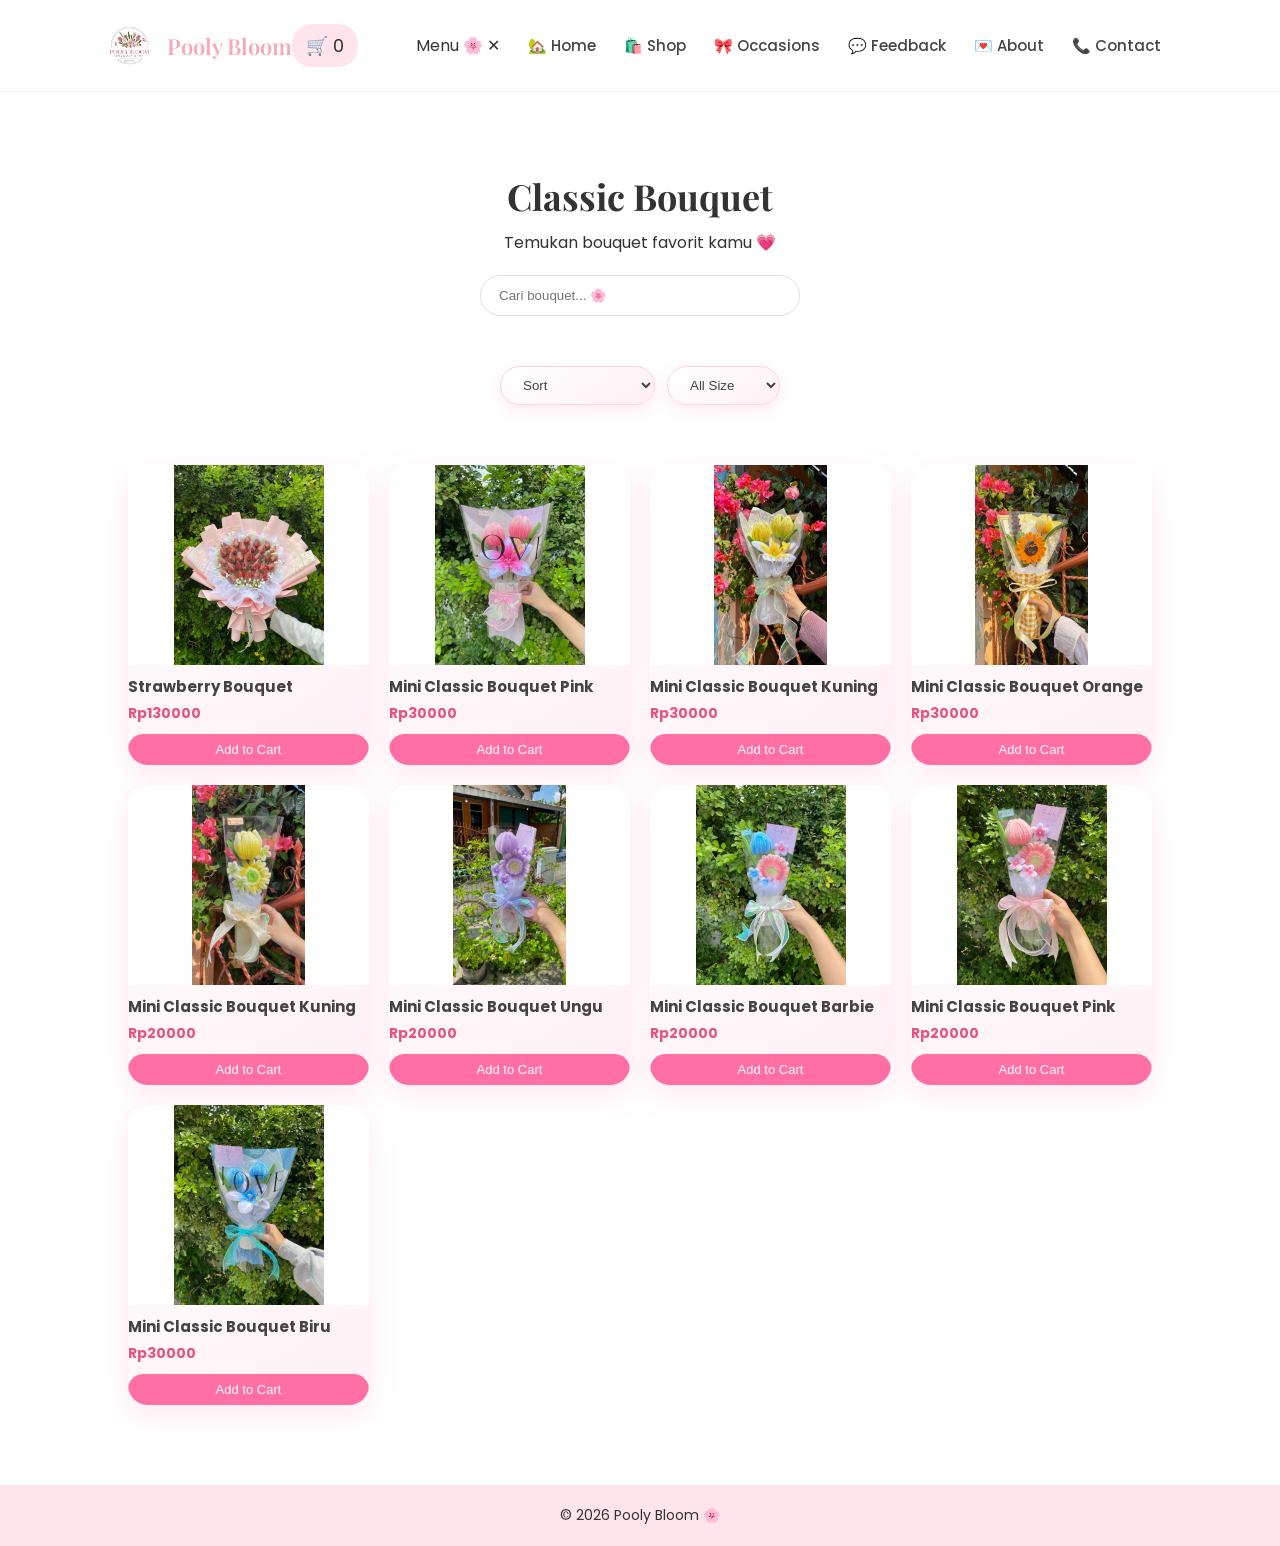
==== category.html @ 64bd2de3 "Add files via upload" ====
<!DOCTYPE html>
<html lang="en">
<head>
<meta charset="UTF-8">
<meta name="viewport" content="width=device-width, initial-scale=1.0">

<title>Category | Pooly Bloom</title>

<link rel="stylesheet" href="css/style.css">
<link href="https://fonts.googleapis.com/css2?family=Playfair+Display:wght@500;600;700&family=Poppins:wght@300;400;500;600&display=swap" rel="stylesheet">
</head>

<body>

<!-- NAVBAR (COPY SAJA DARI SHOP) -->
<nav class="navbar">
<div class="logo">
<img src="images/icons/pooly-bloom-logo.png">
<span>Pooly Bloom</span>
</div>

<div class="nav-right">
<div class="cart" id="cart-icon">
🛒 <span id="cart-count">0</span>
</div>
<div class="menu-toggle" id="menu-toggle">☰</div>
</div>

<ul class="nav-links" id="nav-menu">
<li class="mobile-menu-header">
<span class="menu-title">Menu 🌸</span>
<span class="close-menu" id="close-menu">✕</span>
</li>

<li><a href="index.html">🏡 Home</a></li>
<li><a href="shop.html">🛍️ Shop</a></li>
<li><a href="occasions.html">🎀 Occasions</a></li>
<li><a href="feedback.html">💬 Feedback</a></li>
<li><a href="about.html">💌 About</a></li>
<li><a href="contact.html">📞 Contact</a></li>
</ul>
</nav>

<!-- HEADER CATEGORY -->
<section class="shop-header">

<h1 id="category-title">🌸 Category</h1>
<p>Temukan bouquet favorit kamu 💗</p>

<input type="text" id="search-input" placeholder="Cari bouquet... 🌸">

</section>

<!-- FILTER (COMBO BOX) -->
<section class="shop-filter">

<select id="sort-select">
<option value="">Sort</option>
<option value="low">Harga Termurah</option>
<option value="high">Harga Termahal</option>
</select>

<select id="size-select">
<option value="all">All Size</option>
<option value="mini">Mini</option>
<option value="standard">Standard</option>
<option value="big">Big</option>
</select>

</section>

<!-- PRODUCT -->
<section class="shop-products">
<div class="shop-container" id="shop-container"></div>
</section>

<!-- CART (COPY DARI SHOP) -->
<div id="cart-notification">Product added to cart 🛒</div>

<div id="cart-popup">
<div class="cart-header">
<h2>🛒 Your Bloom Cart</h2>
<span id="close-cart">✕</span>
</div>

<div id="cart-items"></div>

<div class="cart-footer">
<h3>Total: Rp <span id="cart-total">0</span></h3>
<button id="checkout-btn">Checkout</button>
</div>
</div>

<div id="checkout-form">
<div class="checkout-box">

<h2>Isi Data Pesanan 🌷</h2>

<input type="text" id="cust-name" placeholder="Nama Kamu">
<input type="text" id="cust-phone" placeholder="No HP">

<label>Tanggal</label>
<input type="date" id="pickup-date">

<button id="send-order">Kirim 🌸</button>
<span id="close-checkout">✕</span>

</div>
</div>

<footer class="footer">
<p>© 2026 Pooly Bloom 🌸</p>
</footer>

<script src="js/script.js"></script>

</body>
</html>
---- css/style.css ----
html, body{
overflow-x:hidden;
}

*{
margin:0;
padding:0;
box-sizing:border-box;
}

body{
font-family:'Poppins', sans-serif;
background:#fff;
color:#333;
}

:root{

--pink-soft:#FADADD;
--pink-main:#F7A8B8;
--pink-light:#FFE4EC;
--white:#ffffff;
--text:#333;

}

.logo{

font-family:'Playfair Display', serif;

font-size:24px;

font-weight:600;

color:var(--pink-main);

}

.nav-links a{

text-decoration:none;

color:var(--text);

font-weight:500;

transition:0.3s;

}

.nav-links a:hover{

color:var(--pink-main);

}

.menu-toggle{
display:none;
}

.cart{

font-size:20px;

cursor:pointer;

}

.hero h1{

font-family:'Playfair Display', serif;

font-size:48px;

margin-bottom:20px;

color:#444;

}

.hero p{

font-size:18px;

margin-bottom:30px;

}

.hero-text{
background:white;
padding:40px;
border-radius:28px;
box-shadow:0 25px 60px rgba(255,111,165,.18);
max-width:480px;
}

.hero-text h1{

font-family:'Playfair Display', serif;

font-size:48px;

color:#444;

margin-bottom:20px;

}

.hero-text p{

font-size:18px;

margin-bottom:30px;

color:#555;

}

.btn{

background:var(--pink-main);

color:white;

padding:12px 28px;

text-decoration:none;

border-radius:25px;

font-weight:500;

transition:0.3s;

}

.btn:hover{

background:#ff8fa3;

}

.logo img{

height:55px;

}

.logo{
display:flex;
align-items:center;
gap:10px;
flex-shrink:0;
}

.logo span{

font-family:'Playfair Display', serif;

font-size:22px;

font-weight:600;

color:var(--pink-main);

}

.category{

padding:80px 10%;

text-align:center;

}

.category h2{

font-family:'Playfair Display', serif;

font-size:36px;

margin-bottom:40px;

}

.category-container{

display:grid;

grid-template-columns:repeat(auto-fit,minmax(200px,1fr));

gap:25px;

}

.category-card{

background:white;

border-radius:15px;

overflow:hidden;

box-shadow:0 5px 15px rgba(0,0,0,0.1);

cursor:pointer;

transition:0.3s;

}

.category-card:hover{

transform:translateY(-5px);

}

.category-card img{

width:100%;

height:180px;

object-fit:cover;

}

.category-card h3{

padding:15px;

font-size:18px;

}

.occasion{

padding:80px 10%;

text-align:center;

background:#fff5f8;

}

.occasion h2{

font-family:'Playfair Display', serif;

font-size:36px;

margin-bottom:40px;

}

.occasion-container{

display:grid;

grid-template-columns:repeat(auto-fit,minmax(200px,1fr));

gap:25px;

}

.occasion-card{

background:white;

border-radius:15px;

overflow:hidden;

box-shadow:0 5px 15px rgba(0,0,0,0.1);

cursor:pointer;

transition:0.3s;

}

.occasion-card:hover{

transform:translateY(-5px);

}

.occasion-card img{

width:100%;

height:180px;

object-fit:cover;

}

.occasion-card h3{

padding:15px;

font-size:18px;

}

.products{

padding:80px 10%;

text-align:center;

}

.products h2{

font-family:'Playfair Display', serif;

font-size:36px;

margin-bottom:40px;

}

.product-card{
min-width:180px; /* sebelumnya 220 */
flex:0 0 auto;

border-radius:20px;
overflow:hidden;

background:linear-gradient(145deg,#fff,#fff0f5);
box-shadow:0 10px 30px rgba(255,111,165,0.15);
}

.product-card:hover{

transform:translateY(-5px);

}

.product-card img{

width:100%;
height:350px;
object-fit:cover;

}
.product-card h3{

margin:15px 0 5px;

font-size:18px;

}

.price{

color:#e75480;

font-weight:bold;

margin-bottom:10px;

}

.cart-btn{

background:#ff6fa5;

color:white;

border:none;

padding:10px 20px;

border-radius:20px;

cursor:pointer;

transition:0.3s;

}

.cart-btn:hover{

background:#ff4f93;

}


.footer{

background:#ffe4ec;

text-align:center;

padding:20px;

margin-top:40px;

font-size:14px;

}

#cart-notification{

position:fixed;

top:20px;
right:20px;

background:#ff6fa5;
color:white;

padding:14px 24px;

border-radius:10px;

display:none;

font-weight:500;

box-shadow:0 5px 15px rgba(0,0,0,0.2);

z-index:2000;

}

.cart-item{

display:flex;

gap:20px;

margin-bottom:20px;

padding:15px;

background:white;

border-radius:10px;

box-shadow:0 5px 10px rgba(0,0,0,0.1);

}

.cart-details{

flex:1;

}

.cart-details textarea{

width:100%;

margin-top:8px;

padding:6px;

border-radius:5px;

border:1px solid #ccc;

}

.cart-sidebar{

position:fixed;
right:-400px;
top:0;

width:350px;
height:100%;

background:white;

box-shadow:-5px 0 15px rgba(0,0,0,0.2);

padding:20px;

transition:0.3s;

z-index:1500;

overflow-y:auto;

}

.cart-sidebar.active{
right:0;
}

.cart-header{

display:flex;
justify-content:space-between;
align-items:center;

margin-bottom:20px;

}

#close-cart{
cursor:pointer;
font-size:20px;
}

.cart-item img{

width:60px;
height:60px;

object-fit:cover;

border-radius:8px;

}

.cart-details{

flex:1;

}

.cart-details textarea{

width:100%;

margin-top:5px;

padding:5px;

border-radius:5px;

border:1px solid #ccc;

}

.cart-footer{

margin-top:20px;

border-top:1px solid #eee;

padding-top:15px;

}

#checkout-btn{

background:linear-gradient(45deg,#ff6fa5,#ff9ac1);
color:white;

border:none;

padding:14px;

width:100%;

border-radius:30px;

font-size:16px;
font-weight:600;

cursor:pointer;

transition:.3s;

box-shadow:0 0 0 rgba(255,111,165,.7);

}

#checkout-btn:hover{

transform:scale(1.05);

box-shadow:0 0 20px rgba(255,111,165,0.7);

}

#cart-popup{

position:fixed;
top:0;
right:-400px;

width:350px;
height:100%;

background:white;

box-shadow:-5px 0 15px rgba(0,0,0,0.1);

padding:20px;

transition:0.3s;

z-index:3000;

overflow-y:auto;

}

#cart-popup.active{

right:0;
animation: cartBounce 0.5s ease;

}

@keyframes cartBounce{

0%{
transform:translateX(100%);
}

60%{
transform:translateX(-10px);
}

80%{
transform:translateX(5px);
}

100%{
transform:translateX(0);
}

}

.cart-header{

display:flex;
justify-content:space-between;
align-items:center;

margin-bottom:20px;

}

#close-cart{

cursor:pointer;
font-size:20px;

}

.cart-footer{

margin-top:20px;

}



.qty-control{

display:flex;
align-items:center;
gap:8px;
margin-top:8px;

}

.qty-control button{

border:none;
background:#ff6fa5;

color:white;

padding:6px 12px;

border-radius:50%;

cursor:pointer;

font-size:16px;

transition:.3s;

}

.qty-control button:hover{
transform:scale(1.2);
}

.remove-btn{

background:#999 !important;

}


#checkout-form{

position:fixed;
top:0;
left:0;

width:100%;
height:100%;

background:rgba(0,0,0,0.4);

display:none;

justify-content:center;
align-items:center;

z-index:3000;

}

.checkout-box{

background:white;
padding:30px;
border-radius:20px;
width:350px;
position:relative;

transform:translateY(60px);
opacity:0;

animation: slideUp 0.4s forwards;

}

@keyframes slideUp{

to{

transform:translateY(0);
opacity:1;

}

}

.checkout-box input{

width:100%;
padding:10px;
margin-top:10px;
border-radius:8px;
border:1px solid #ddd;

}

.checkout-box button{

margin-top:15px;
width:100%;
padding:12px;
border:none;
background:#ff6fa5;
color:white;
border-radius:20px;
cursor:pointer;

}

.note{

font-size:12px;
margin-top:5px;
color:#888;

}

#close-checkout{

position:absolute;
top:10px;
right:15px;
cursor:pointer;

}


.menu-toggle{
display:none;
font-size:26px;
background:transparent;
color:#ff6fa5;
padding:0;
border-radius:0;
cursor:pointer;
transition:.3s;
box-shadow:none;
}

.menu-toggle:hover{
transform:scale(1.1) rotate(5deg);
box-shadow:0 6px 18px rgba(255,111,165,.7);
}

.nav-right{
margin-left:auto;
display:flex;
align-items:center;
gap:15px;
}

.cart{

background:#ffe4ec;
padding:8px 14px;
border-radius:20px;
font-size:18px;
transition:.3s;
}

.cart:hover{
background:#ffccd9;
transform:scale(1.05);
}


body.blur{
overflow:hidden;
}

body.blur::after{

content:"";

position:fixed;
top:0;
left:0;

width:100%;
height:100%;

backdrop-filter:blur(6px);
background:rgba(0,0,0,.25);

z-index:800;

}



.nav-links li{
opacity:0;
transform:translateX(40px);
}

.nav-links.active li{
opacity:0;
transform:translateX(40px);
animation: menuFade .5s forwards;
}

.nav-links.active li:nth-of-type(1){animation-delay:.1s}
.nav-links.active li:nth-of-type(2){animation-delay:.2s}
.nav-links.active li:nth-of-type(3){animation-delay:.3s}
.nav-links.active li:nth-of-type(4){animation-delay:.4s}
.nav-links.active li:nth-of-type(5){animation-delay:.5s}

.nav-links.active li:nth-child(1){animation-delay:.1s}
.nav-links.active li:nth-child(2){animation-delay:.2s}
.nav-links.active li:nth-child(3){animation-delay:.3s}
.nav-links.active li:nth-child(4){animation-delay:.4s}
.nav-links.active li:nth-child(5){animation-delay:.5s}
.nav-links.active li:nth-child(6){animation-delay:.6s}
.nav-links.active li:nth-child(7){animation-delay:.7s}
.nav-links.active li:nth-child(8){animation-delay:.8s}
.nav-links.active li:nth-child(9){animation-delay:.9s}
.nav-links.active li:nth-child(10){animation-delay:10s}

@keyframes menuFade{
to{
opacity:1;
transform:translateX(0);
}
}


.cart-bounce{
animation:bounce .4s;
}

@keyframes bounce{

0%{transform:scale(1)}
40%{transform:scale(1.4)}
100%{transform:scale(1)}

}

.hero{

height:75vh;
display:flex;
align-items:center;
justify-content:flex-end;

padding:0 8%;

background-image:url("../images/hero/hero-banner.png");
background-size:cover;
background-position:center;

}

.hero-text{
text-align:right;
}

.hero-text{
margin-right:5%;
}

.checkout-box{
box-shadow:0 25px 60px rgba(0,0,0,.3);
}

.nav-links{
display:flex;
gap:28px;
list-style:none;
align-items:center;

margin-left:40px;
flex:1;
justify-content:center;
}

.nav-links li{
opacity:1;
transform:none;
}

.nav-links a{
text-decoration:none;
color:#444;
font-weight:500;
font-size:15px;
transition:.3s;
}

.nav-links a:hover{
color:#ff6fa5;
}

@media(max-width:768px){

.menu-toggle{
display:block;
}

.nav-links{
position:fixed;
top:0;
right:-100%;
width:82%;
height:100vh;
background:white;
flex-direction:column;
padding-top:80px;
gap:0;
transition:.5s;
z-index:2000;
box-shadow:-25px 0 60px rgba(0,0,0,.25);
border-top-left-radius:30px;
border-bottom-left-radius:30px;
}

.nav-links.active{
right:0;
}

.nav-links li{
width:100%;
opacity:0;
transform:translateX(40px);
}

.nav-links.active li{
animation: menuFade .5s forwards;
}

.nav-links li a{
display:flex;
align-items:center;
justify-content:space-between;
padding:20px 30px;
font-size:16px;
font-weight:500;
color:#444;
}

.nav-links li a:hover{
background:#fff0f5;
color:#ff6fa5;
transform:translateX(6px);
}

.nav-links li a::after{
content:"→";
width:32px;
height:32px;
background:#ffe4ec;
display:flex;
align-items:center;
justify-content:center;
border-radius:50%;
color:#ff6fa5;
font-size:14px;
transition:.3s;
}

.nav-links li a:hover::after{
background:#ff6fa5;
color:white;
transform:scale(1.2);
}

.mobile-menu-header{
position:absolute;
top:0;
left:0;
width:100%;
background:linear-gradient(45deg,#ff6fa5,#ff9ac1);
color:white;
padding:26px;
font-size:22px;
font-weight:600;
display:flex;
justify-content:space-between;
align-items:center;
border-top-left-radius:30px;
}
}

.overlay{
position:fixed;
top:0;
left:0;
width:100%;
height:100%;

background:rgba(0,0,0,0.2); /* kasih sedikit warna biar keliatan */

opacity:0;
pointer-events:none;
transition:.3s;
z-index:900; /* <<< TURUNIN */
}

.overlay.active{
opacity:1;
pointer-events:auto;
}

.hero-text.no-box{
background:transparent;
box-shadow:none;
padding:0;
}


/* =========================
CATEGORY & OCCASION SLIDER
========================= */

.category-container,
.occasion-container{

display:flex;
gap:20px;
overflow-x:auto;
scroll-snap-type:x mandatory;
padding-bottom:10px;

}

/* hide scrollbar (biar aesthetic) */
.category-container::-webkit-scrollbar,
.occasion-container::-webkit-scrollbar{
display:none;
}

/* card lebih soft & premium */
.category-card,
.occasion-card{

min-width:180px;

background:linear-gradient(145deg,#fff,#fff0f5);
box-shadow:0 8px 25px rgba(255,111,165,0.12);

}

/* text lebih kecil */
.category-card h3,
.occasion-card h3{

font-size:14px;
padding:10px;
color:#555;

}

/* scroll feel lebih smooth */
.category-container,
.occasion-container,
.product-container{

scroll-behavior:smooth;

}

/* efek hover desktop */
.category-card:hover,
.occasion-card:hover{
transform:translateY(-6px) scale(1.03);
}

/* gambar FULL tanpa kepotong */
.category-card img,
.occasion-card img{

width:100%;
height:160px;

/* FULL gambar tanpa frame putih */
object-fit:cover;

padding:0;
background:none;

border-radius:15px 15px 0 0;

}


@media(min-width:900px){

.category-container,
.occasion-container{

justify-content:center;
overflow-x:hidden;

}

.product-container{
justify-content:center;
overflow-x:hidden;
}

}


.category-card,
.occasion-card{

background:linear-gradient(145deg,#ffffff,#fff0f5);
box-shadow:0 10px 25px rgba(255,111,165,0.15);

}

.category-card h3,
.occasion-card h3{

font-size:16px;
padding:12px;
color:#555;

}


/* =========================
BEST SELLER SLIDER
========================= */

.slider-wrapper{
position:relative;
}

.product-container{
display:flex;
gap:14px;
padding:10px;
overflow-x:auto;
scroll-snap-type:x mandatory;
}

/* hide scrollbar */
.product-container::-webkit-scrollbar{
display:none;
}

/* card horizontal */
.product-card{

min-width:220px;
flex:0 0 auto;
scroll-snap-align:start;

border-radius:20px;
overflow:hidden;

background:linear-gradient(145deg,#fff,#fff0f5);
box-shadow:0 10px 30px rgba(255,111,165,0.15);

}

.product-container{
-webkit-overflow-scrolling: touch;
}

/* image lebih aman (ga kepotong) */
.product-card img{
width:100%;
height:200px; /* sedikit lebih kecil */
object-fit:contain; /* <<< INI PENTING */
background:#fff; /* biar ga aneh kalau ada space */
border-radius:15px 15px 0 0;
}

/* typography lebih kecil & aesthetic */
.product-card h3{
font-size:15px;
margin:10px 0 5px;
color:#444;
}

.price{
font-size:14px;
}

/* tombol lebih halus */
.cart-btn{
font-size:13px;
padding:8px 16px;
border-radius:18px;
}

/* =========================
ARROW BUTTON
========================= */

.arrow{

position:absolute;
top:45%;
transform:translateY(-50%);

background:white;
border:none;

width:38px;
height:38px;

border-radius:50%;
box-shadow:0 5px 15px rgba(0,0,0,0.15);

cursor:pointer;
font-size:22px;

z-index:10;

transition:.3s;

}

.arrow:hover{
background:#ff6fa5;
color:white;
transform:translateY(-50%) scale(1.1);
}

.arrow.left{
left:-10px;
}

.arrow.right{
right:-10px;
}

/* hide arrow di mobile (biar clean) */
@media(max-width:768px){
.arrow{
display:none;
}
}


.product-container{
scroll-padding-left:10px;
}

.product-card{
transition:transform .3s, box-shadow .3s;
}

.product-card{
display:flex;
flex-direction:column;
justify-content:space-between;
height:100%;
}

.product-card:hover{
transform:translateY(-6px) scale(1.03);
box-shadow:0 15px 35px rgba(255,111,165,0.25);
}



/* =========================
FEEDBACK PAGE
========================= */

.feedback-page{
padding:80px 10% 40px;
text-align:center;
}

.feedback-page h1{
font-family:'Playfair Display', serif;
font-size:36px;
margin-bottom:10px;
}

.feedback-page p{
color:#777;
}

/* gallery */
.feedback-gallery{
padding:40px 10%;
}

.gallery{
display:grid;
grid-template-columns:repeat(auto-fit,minmax(140px,1fr));
gap:15px;
}

/* gambar */
.gallery img{
width:100%;
border-radius:15px;

box-shadow:0 8px 20px rgba(0,0,0,0.1);

transition:.3s;
cursor:pointer;
}

/* hover aesthetic */
.gallery img:hover{
transform:scale(1.04);
}

#cart-popup,
.nav-links{
position:fixed;
z-index:2001;
}

.navbar{
display:flex;
align-items:center;
justify-content:space-between;

padding:18px 8%;

background:rgba(255,255,255,.85);
backdrop-filter:blur(12px);

position:sticky;
top:0;
z-index:1000;

border-bottom:1px solid rgba(0,0,0,0.05);
}

.nav-right{
display:flex;
align-items:center;
gap:20px;
}

.category{
background:linear-gradient(180deg,#fff0f5,#ffe4ec);
border-radius:40px;
margin:40px 20px;
padding:60px 5%;
}

.occasion{
background:linear-gradient(180deg,#fff0f5,#ffe4ec);
border-radius:40px;
margin:40px 20px;
padding:60px 5%;
}

.products{
background:linear-gradient(180deg,#fff,#fff0f5);
border-radius:40px;
margin:40px 20px;
padding:60px 5%;
}

.category h2,
.occasion h2,
.products h2{
font-family:'Playfair Display', serif;
font-size:34px;
margin-bottom:30px;
color:#444;
letter-spacing:1px;
}

.product-container,
.category-container,
.occasion-container{
scroll-snap-type:x mandatory;
scroll-padding-left:10px;
}

@media(min-width:769px){
.nav-links{
position:static;
height:auto;
background:none;
box-shadow:none;
padding:0;
}
}


/* SHOP PAGE */

.shop-header{
padding:80px 10% 30px;
text-align:center;
}

.shop-header h1{
font-family:'Playfair Display', serif;
font-size:36px;
margin-bottom:10px;
}

.shop-filter{
display:flex;
gap:12px;
justify-content:center;
padding:20px;
flex-wrap:wrap;
align-items:center;
}

.shop-filter button{
border:none;
background:#ffe4ec;
padding:10px 20px;
border-radius:20px;
cursor:pointer;
transition:.3s;
}

.shop-filter button:hover{
background:#ff6fa5;
color:white;
}

.shop-products{
padding:40px 10%;
}

.shop-container{
display:grid;
grid-template-columns:repeat(auto-fit,minmax(220px,1fr));
gap:20px;
}

#search-input{
margin-top:20px;
padding:12px 18px;
width:100%;
max-width:320px;

border-radius:25px;
border:1px solid #ddd;

outline:none;

transition:.3s;
}

#search-input:focus{
border-color:#ff6fa5;
box-shadow:0 0 10px rgba(255,111,165,0.3);
}

#product-popup{
position:fixed;
top:0;
left:0;

width:100%;
height:100%;

background:rgba(0,0,0,0.5);

display:none;
justify-content:center;
align-items:center;

z-index:4000;
}

.popup-content{
background:white;
padding:25px;
border-radius:20px;
text-align:center;
width:300px;
position:relative;

animation:popupFade .3s;
}

@keyframes popupFade{
from{transform:scale(.8);opacity:0;}
to{transform:scale(1);opacity:1;}
}

#popup-img{
width:100%;
border-radius:15px;
margin-bottom:10px;
}

#popup-cart-btn{
margin-top:10px;
background:#ff6fa5;
color:white;
border:none;
padding:10px 20px;
border-radius:20px;
cursor:pointer;
}

#close-popup{
position:absolute;
top:10px;
right:15px;
cursor:pointer;
font-size:18px;
}


.product-card{
position:relative;
}

.badge{
position:absolute;
top:10px;
left:10px;

background:#ff6fa5;
color:white;

padding:5px 10px;
border-radius:15px;
font-size:12px;

box-shadow:0 4px 10px rgba(0,0,0,0.2);
}

#sort-select{
padding:10px 18px;
border-radius:25px;
border:1px solid #ffd1dc;

background:linear-gradient(145deg,#fff,#fff0f5);
color:#444;

font-weight:500;

cursor:pointer;
outline:none;

box-shadow:0 5px 15px rgba(255,111,165,0.15);

transition:.3s;
}

#sort-select:hover{
transform:translateY(-2px);
box-shadow:0 8px 20px rgba(255,111,165,0.25);
}

#sort-select:focus{
border-color:#ff6fa5;
box-shadow:0 0 15px rgba(255,111,165,0.3);
}

/* PRODUCT DETAIL POPUP */
#product-detail{
position:fixed;
top:0;
left:0;
width:100%;
height:100%;

background:rgba(0,0,0,0.5);

display:none;
justify-content:center;
align-items:center;

z-index:4000;
}

.detail-box{
background:white;
padding:25px;
border-radius:20px;
width:320px;
text-align:center;
position:relative;
animation:fadeIn .3s;
}

.detail-box img{
width:100%;
height:200px;
object-fit:contain;
margin-bottom:15px;
}

#close-detail{
position:absolute;
top:10px;
right:15px;
cursor:pointer;
font-size:18px;
}

.detail-qty{
display:flex;
justify-content:center;
gap:10px;
margin:10px 0;
}

.detail-qty button{
background:#ff6fa5;
border:none;
color:white;
padding:6px 12px;
border-radius:50%;
cursor:pointer;
}

#add-detail-cart{
background:#ff6fa5;
color:white;
border:none;
padding:12px;
width:100%;
border-radius:20px;
margin-top:10px;
cursor:pointer;
}

@keyframes fadeIn{
from{opacity:0; transform:scale(.9);}
to{opacity:1; transform:scale(1);}
}

.filter-btn{
border:none;
background:#ffe4ec;
padding:10px 18px;
border-radius:25px;
cursor:pointer;
transition:.3s;
font-weight:500;
}

.filter-btn:hover{
background:#ff6fa5;
color:white;
transform:translateY(-2px);
}

.filter-btn.active{
background:linear-gradient(45deg,#ff6fa5,#ff9ac1);
color:white;
box-shadow:0 6px 20px rgba(255,111,165,0.4);
transform:scale(1.05);
}

.product-card{
transition:all .4s ease;
}

.product-card.hide{
opacity:0;
transform:scale(0.8);
pointer-events:none;
}

.product-card.show{
opacity:1;
transform:scale(1);
}

.size-btn{
background:#fff0f5;
border:none;
padding:8px 16px;
border-radius:20px;
cursor:pointer;
transition:.3s;
}

.size-btn.active{
background:linear-gradient(45deg,#ff6fa5,#ff9ac1);
color:white;
}

#size-select{

padding:10px 18px;
border-radius:25px;
border:1px solid #ffd1dc;

background:linear-gradient(145deg,#fff,#fff0f5);
color:#444;

font-weight:500;

cursor:pointer;
outline:none;

box-shadow:0 5px 15px rgba(255,111,165,0.15);

transition:.3s;

}

#size-select:hover{
transform:translateY(-2px);
box-shadow:0 8px 20px rgba(255,111,165,0.25);
}

#size-select:focus{
border-color:#ff6fa5;
box-shadow:0 0 15px rgba(255,111,165,0.3);
}

#category-select,
#size-select{

padding:10px 18px;
border-radius:25px;
border:1px solid #ffd1dc;

background:linear-gradient(145deg,#fff,#fff0f5);
color:#444;

font-weight:500;

cursor:pointer;
outline:none;

box-shadow:0 5px 15px rgba(255,111,165,0.15);

transition:.3s;

}

/* hover effect */
#category-select:hover,
#size-select:hover{
transform:translateY(-2px);
box-shadow:0 8px 20px rgba(255,111,165,0.25);
}

/* focus */
#category-select:focus,
#size-select:focus{
border-color:#ff6fa5;
box-shadow:0 0 15px rgba(255,111,165,0.3);
}
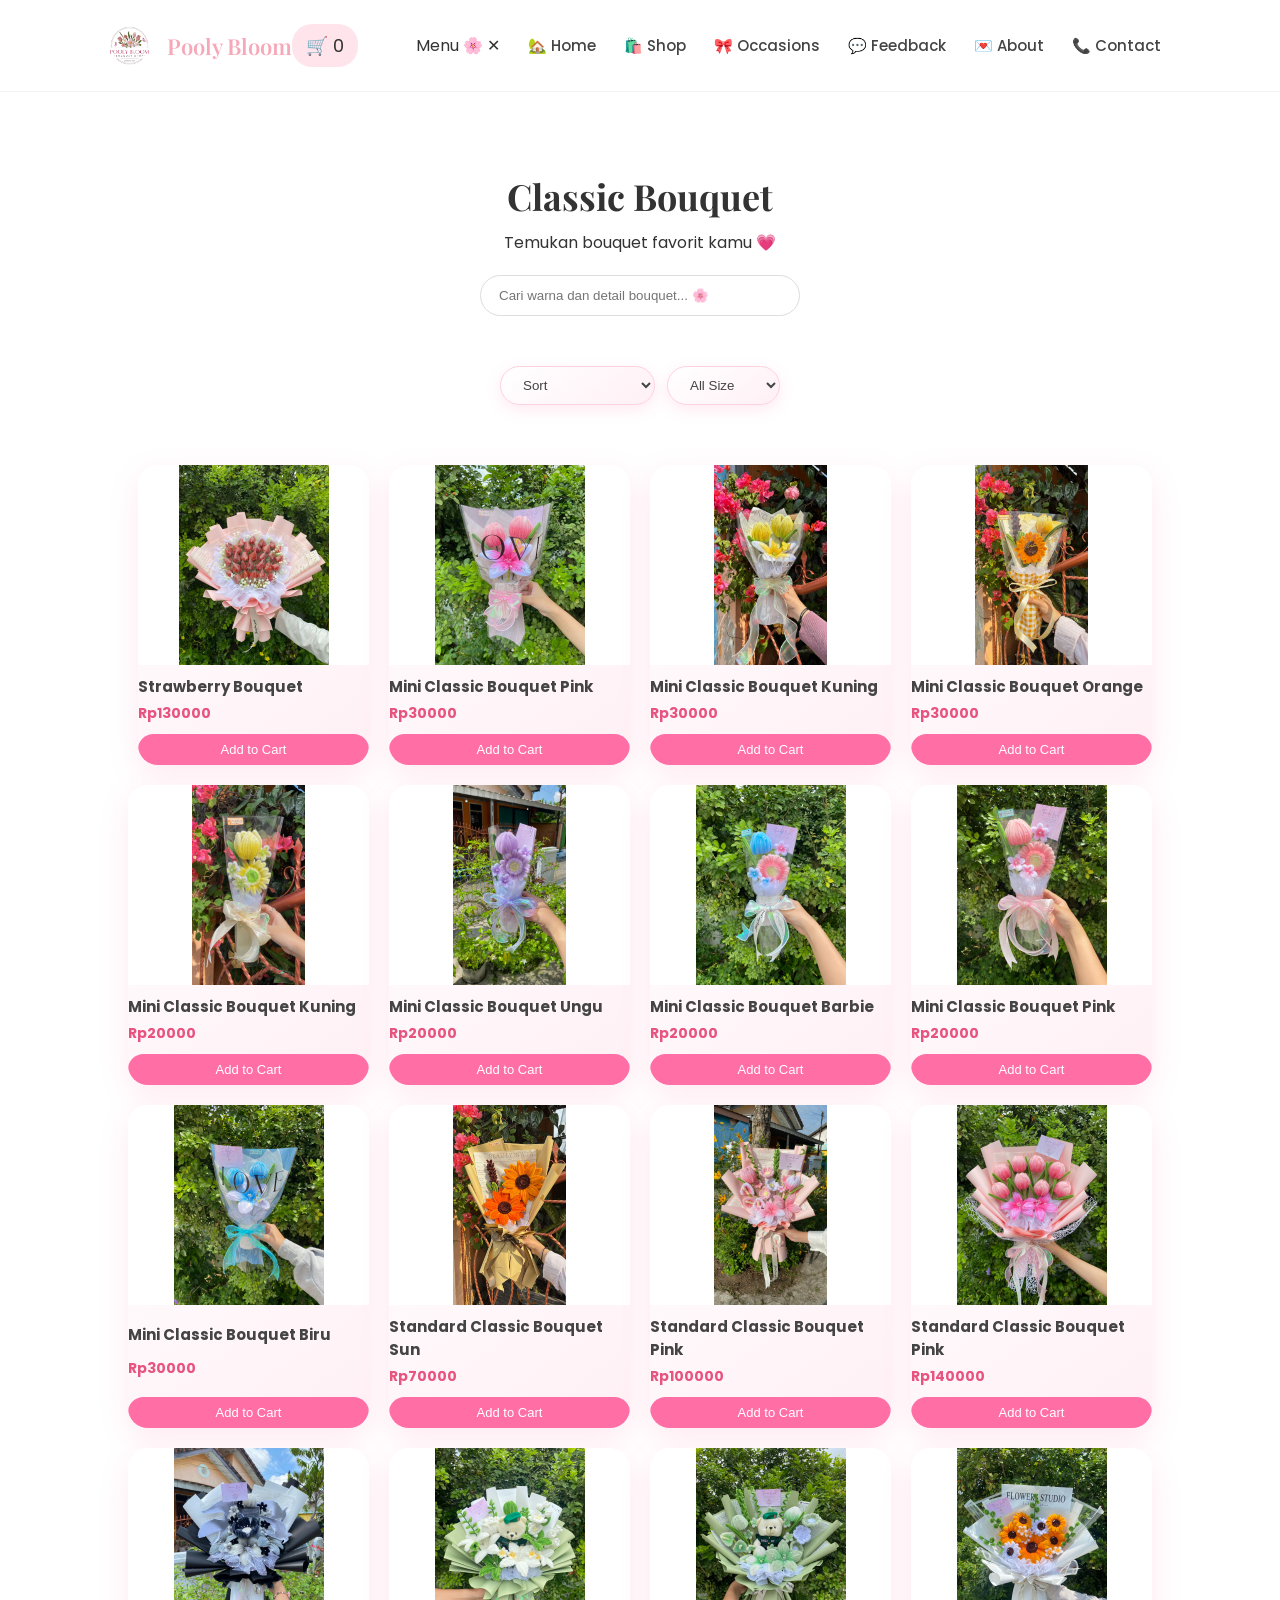
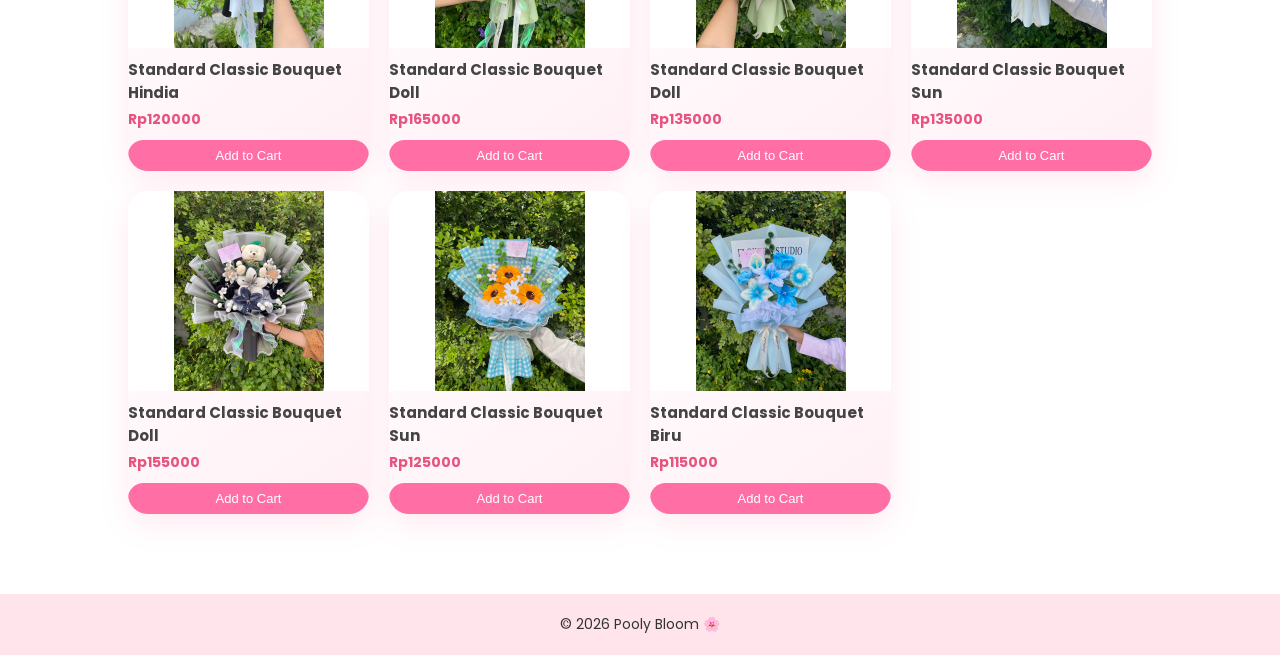
==== commit c29d5c91: "Add files via upload" ====
--- a/category.html
+++ b/category.html
@@ -47,7 +47,7 @@
 <h1 id="category-title">🌸 Category</h1>
 <p>Temukan bouquet favorit kamu 💗</p>
 
-<input type="text" id="search-input" placeholder="Cari bouquet... 🌸">
+<input type="text" id="search-input" placeholder="Cari warna dan detail bouquet... 🌸">
 
 </section>
 
--- a/css/style.css
+++ b/css/style.css
@@ -193,6 +193,14 @@
 
 }
 
+.category-container{
+cursor:grab;
+}
+
+.category-container:active{
+cursor:grabbing;
+}
+
 .category-card{
 
 background:white;
@@ -206,6 +214,7 @@
 cursor:pointer;
 
 transition:0.3s;
+min-width:160px;
 
 }
 
@@ -1114,6 +1123,16 @@
 
 }
 
+.occasion-container{
+-webkit-overflow-scrolling: touch; /* smooth di mobile */
+scroll-snap-type: x mandatory;
+cursor: grab;
+}
+
+.occasion-container:active{
+cursor: grabbing;
+}
+
 /* efek hover desktop */
 .category-card:hover,
 .occasion-card:hover{
@@ -1143,22 +1162,32 @@
 .category-container,
 .occasion-container{
 
-justify-content:center;
-overflow-x:hidden;
+justify-content:flex-start; /* jangan center */
+overflow-x:auto; /* aktifin scroll */
+padding-left:10px;
+
+}
 
 }
 
 .product-container{
-justify-content:center;
-overflow-x:hidden;
-}
-
-}
-
+justify-content:flex-start;   /* penting */
+overflow-x:auto;              /* aktifin scroll */
+padding-left:10px;            /* kasih jarak biar ga kepotong */
+}
+
+.product-card:first-child{
+margin-left:10px;
+}
+
+.product-container{
+scroll-padding-left:10px;
+}
 
 .category-card,
 .occasion-card{
-
+scroll-snap-align: start;
+scroll-padding-left:10px;
 background:linear-gradient(145deg,#ffffff,#fff0f5);
 box-shadow:0 10px 25px rgba(255,111,165,0.15);
 
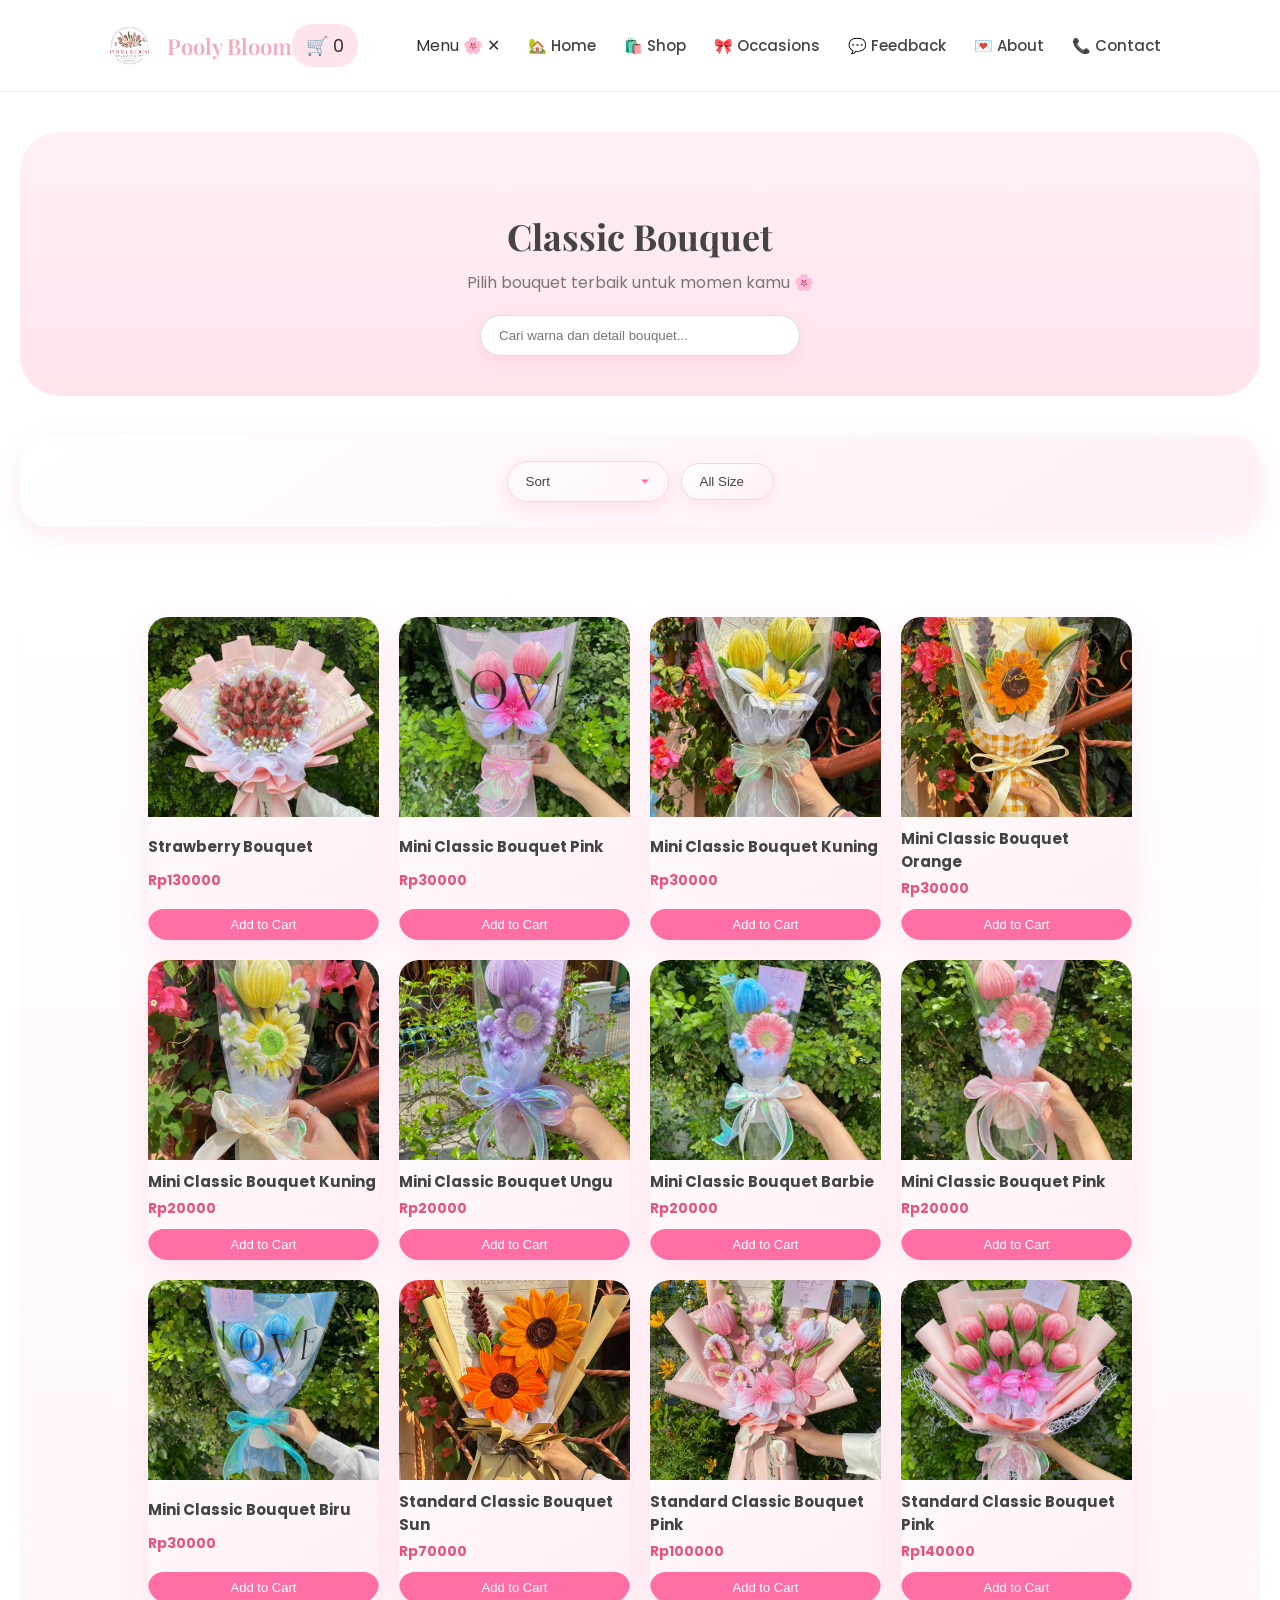
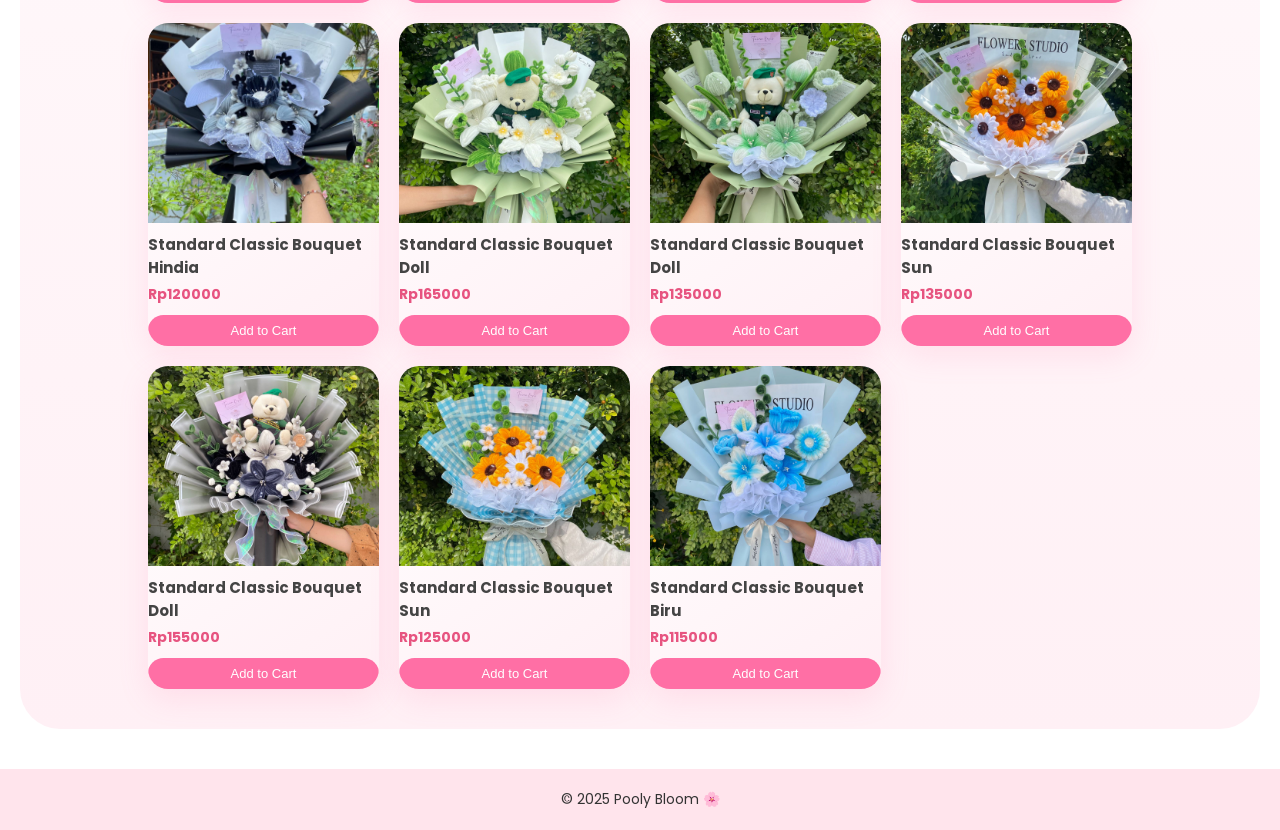
==== commit bbe87a85: "Add files via upload" ====
--- a/category.html
+++ b/category.html
@@ -42,12 +42,12 @@
 </nav>
 
 <!-- HEADER CATEGORY -->
-<section class="shop-header">
+<section class="category-header">
 
-<h1 id="category-title">🌸 Category</h1>
-<p>Temukan bouquet favorit kamu 💗</p>
+<h1 id="category-title"></h1>
+<p>Pilih bouquet terbaik untuk momen kamu 🌸</p>
 
-<input type="text" id="search-input" placeholder="Cari warna dan detail bouquet... 🌸">
+<input type="text" id="search-input" placeholder="Cari warna dan detail bouquet...">
 
 </section>
 
@@ -85,6 +85,26 @@
 
 <div id="cart-items"></div>
 
+<div id="product-popup">
+
+<div class="popup-content">
+
+<span id="close-popup">✕</span>
+
+<img id="popup-img">
+
+<h3 id="popup-name"></h3>
+
+<p id="popup-price"></p>
+
+<button id="popup-cart-btn">Add to Cart 🛒</button>
+
+</div>
+
+</div>
+
+<div class="overlay" id="overlay"></div>
+
 <div class="cart-footer">
 <h3>Total: Rp <span id="cart-total">0</span></h3>
 <button id="checkout-btn">Checkout</button>
@@ -109,7 +129,7 @@
 </div>
 
 <footer class="footer">
-<p>© 2026 Pooly Bloom 🌸</p>
+<p>© 2025 Pooly Bloom 🌸</p>
 </footer>
 
 <script src="js/script.js"></script>
--- a/css/style.css
+++ b/css/style.css
@@ -830,24 +830,6 @@
 
 body.blur{
 overflow:hidden;
-}
-
-body.blur::after{
-
-content:"";
-
-position:fixed;
-top:0;
-left:0;
-
-width:100%;
-height:100%;
-
-backdrop-filter:blur(6px);
-background:rgba(0,0,0,.25);
-
-z-index:800;
-
 }
 
 
@@ -915,6 +897,7 @@
 
 }
 
+
 .hero-text{
 text-align:right;
 }
@@ -969,10 +952,10 @@
 height:100vh;
 background:white;
 flex-direction:column;
-padding-top:80px;
+padding-top:60px;
 gap:0;
 transition:.5s;
-z-index:2000;
+z-index:2001;
 box-shadow:-25px 0 60px rgba(0,0,0,.25);
 border-top-left-radius:30px;
 border-bottom-left-radius:30px;
@@ -1033,36 +1016,39 @@
 top:0;
 left:0;
 width:100%;
+
+height:60px;
+padding:0 20px;   /* ⛔ HAPUS padding besar */
+
+display:flex;
+align-items:center;
+justify-content:space-between;
+
 background:linear-gradient(45deg,#ff6fa5,#ff9ac1);
 color:white;
-padding:26px;
-font-size:22px;
-font-weight:600;
-display:flex;
-justify-content:space-between;
-align-items:center;
+
 border-top-left-radius:30px;
 }
 }
 
-.overlay{
-position:fixed;
-top:0;
-left:0;
-width:100%;
-height:100%;
-
-background:rgba(0,0,0,0.2); /* kasih sedikit warna biar keliatan */
-
-opacity:0;
-pointer-events:none;
-transition:.3s;
-z-index:900; /* <<< TURUNIN */
+.overlay {
+  position: fixed;
+  top: 0;
+  left: 0;
+  width: 100%;
+  height: 100%;
+  background: rgba(0,0,0,0.2);
+  opacity: 0;
+  pointer-events: none;
+  transition: .3s;
+
+  z-index: 1500; /* HARUS DI BAWAH NAV */
 }
 
 .overlay.active{
 opacity:1;
 pointer-events:auto;
+z-index: 1500;
 }
 
 .hero-text.no-box{
@@ -1173,11 +1159,7 @@
 .product-container{
 justify-content:flex-start;   /* penting */
 overflow-x:auto;              /* aktifin scroll */
-padding-left:10px;            /* kasih jarak biar ga kepotong */
-}
-
-.product-card:first-child{
-margin-left:10px;
+padding-left:0;            /* kasih jarak biar ga kepotong */
 }
 
 .product-container{
@@ -1247,7 +1229,7 @@
 .product-card img{
 width:100%;
 height:200px; /* sedikit lebih kecil */
-object-fit:contain; /* <<< INI PENTING */
+object-fit:cover; /* <<< INI PENTING */
 background:#fff; /* biar ga aneh kalau ada space */
 border-radius:15px 15px 0 0;
 }
@@ -1321,7 +1303,7 @@
 
 
 .product-container{
-scroll-padding-left:10px;
+scroll-padding-left:0;
 }
 
 .product-card{
@@ -1391,7 +1373,7 @@
 #cart-popup,
 .nav-links{
 position:fixed;
-z-index:2001;
+z-index:2002;
 }
 
 .navbar{
@@ -1469,23 +1451,45 @@
 /* SHOP PAGE */
 
 .shop-header{
-padding:80px 10% 30px;
+
+padding:80px 10% 40px;
 text-align:center;
+
+background:linear-gradient(180deg,#fff0f5,#ffe4ec);
+
+border-radius:40px;
+margin:40px 20px;
+
 }
 
 .shop-header h1{
 font-family:'Playfair Display', serif;
 font-size:36px;
 margin-bottom:10px;
+color:#444;
+}
+
+.shop-header p{
+color:#777;
 }
 
 .shop-filter{
+
 display:flex;
 gap:12px;
 justify-content:center;
-padding:20px;
+padding:25px;
+
 flex-wrap:wrap;
 align-items:center;
+
+background:linear-gradient(145deg,#fff,#fff0f5);
+
+margin:20px 20px;
+border-radius:30px;
+
+box-shadow:0 8px 25px rgba(255,111,165,0.15);
+
 }
 
 .shop-filter button{
@@ -1503,13 +1507,21 @@
 }
 
 .shop-products{
+
 padding:40px 10%;
+
+background:linear-gradient(180deg,#fff,#fff0f5);
+
+border-radius:40px;
+margin:40px 20px;
+
 }
 
 .shop-container{
 display:grid;
 grid-template-columns:repeat(auto-fit,minmax(220px,1fr));
 gap:20px;
+padding-top:10px;
 }
 
 #search-input{
@@ -1609,8 +1621,14 @@
 }
 
 #sort-select{
-padding:10px 18px;
-border-radius:25px;
+
+appearance:none;
+-webkit-appearance:none;
+-moz-appearance:none;
+
+padding:12px 45px 12px 18px;
+
+border-radius:30px;
 border:1px solid #ffd1dc;
 
 background:linear-gradient(145deg,#fff,#fff0f5);
@@ -1621,21 +1639,27 @@
 cursor:pointer;
 outline:none;
 
-box-shadow:0 5px 15px rgba(255,111,165,0.15);
+box-shadow:0 6px 18px rgba(255,111,165,0.18);
 
 transition:.3s;
+
+/* icon panah custom */
+background-image:url("data:image/svg+xml;utf8,<svg fill='%23ff6fa5' height='20' viewBox='0 0 20 20' width='20' xmlns='http://www.w3.org/2000/svg'><path d='M5 7l5 5 5-5z'/></svg>");
+background-repeat:no-repeat;
+background-position:right 15px center;
+background-size:16px;
+
 }
 
 #sort-select:hover{
-transform:translateY(-2px);
-box-shadow:0 8px 20px rgba(255,111,165,0.25);
+transform:translateY(-2px) scale(1.02);
+box-shadow:0 10px 25px rgba(255,111,165,0.25);
 }
 
 #sort-select:focus{
 border-color:#ff6fa5;
-box-shadow:0 0 15px rgba(255,111,165,0.3);
-}
-
+box-shadow:0 0 15px rgba(255,111,165,0.35);
+}
 /* PRODUCT DETAIL POPUP */
 #product-detail{
 position:fixed;
@@ -1825,4 +1849,158 @@
 #size-select:focus{
 border-color:#ff6fa5;
 box-shadow:0 0 15px rgba(255,111,165,0.3);
+}
+
+.category-container,
+.occasion-container,
+.product-container{
+overflow-x:auto;
+overflow-y:hidden;
+}
+
+.overlay{
+display:none !important;
+}
+
+body.blur::after{
+display:none !important;
+}
+
+@media(max-width:768px){
+.hero{
+min-height:auto;
+height:auto;
+padding:80px 20px 40px;
+}
+}
+
+.occasion-header{
+padding:80px 10% 40px;
+text-align:center;
+background:linear-gradient(180deg,#fff0f5,#ffe4ec);
+border-radius:40px;
+margin:40px 20px;
+}
+
+.occasion-header h1{
+font-family:'Playfair Display', serif;
+font-size:36px;
+margin-bottom:10px;
+color:#444;
+}
+
+.occasion-header p{
+color:#777;
+}
+
+#occasion-search{
+margin-top:20px;
+padding:12px 18px;
+width:100%;
+max-width:320px;
+
+border-radius:25px;
+border:1px solid #ffd1dc;
+
+outline:none;
+
+box-shadow:0 5px 15px rgba(255,111,165,0.15);
+}
+
+#occasion-search:focus{
+border-color:#ff6fa5;
+box-shadow:0 0 12px rgba(255,111,165,0.3);
+}
+
+
+
+.category-header{
+
+padding:80px 10% 40px;
+text-align:center;
+
+background:linear-gradient(180deg,#fff0f5,#ffe4ec);
+
+border-radius:40px;
+margin:40px 20px;
+
+}
+
+.category-header h1{
+font-family:'Playfair Display', serif;
+font-size:36px;
+margin-bottom:10px;
+color:#444;
+}
+
+.category-header p{
+color:#777;
+}
+
+.category-header input{
+
+margin-top:20px;
+padding:12px 18px;
+
+width:100%;
+max-width:320px;
+
+border-radius:25px;
+border:1px solid #ffd1dc;
+
+outline:none;
+
+box-shadow:0 5px 15px rgba(255,111,165,0.15);
+transition:.3s;
+
+}
+
+.category-header input:focus{
+border-color:#ff6fa5;
+box-shadow:0 0 12px rgba(255,111,165,0.3);
+}
+
+
+/* === GLOBAL DROPDOWN STYLE (SEMUA HALAMAN) === */
+
+select{
+
+appearance:none;
+-webkit-appearance:none;
+-moz-appearance:none;
+
+padding:12px 45px 12px 18px;
+
+border-radius:30px;
+border:1px solid #ffd1dc;
+
+background:linear-gradient(145deg,#fff,#fff0f5);
+color:#444;
+
+font-weight:500;
+
+cursor:pointer;
+outline:none;
+
+box-shadow:0 6px 18px rgba(255,111,165,0.18);
+
+transition:.3s;
+
+/* icon panah pink */
+background-image:url("data:image/svg+xml;utf8,<svg fill='%23ff6fa5' height='20' viewBox='0 0 20 20' width='20' xmlns='http://www.w3.org/2000/svg'><path d='M5 7l5 5 5-5z'/></svg>");
+background-repeat:no-repeat;
+background-position:right 15px center;
+background-size:16px;
+
+}
+
+
+select:hover{
+transform:translateY(-2px) scale(1.02);
+box-shadow:0 10px 25px rgba(255,111,165,0.25);
+}
+
+select:focus{
+border-color:#ff6fa5;
+box-shadow:0 0 15px rgba(255,111,165,0.35);
 }
